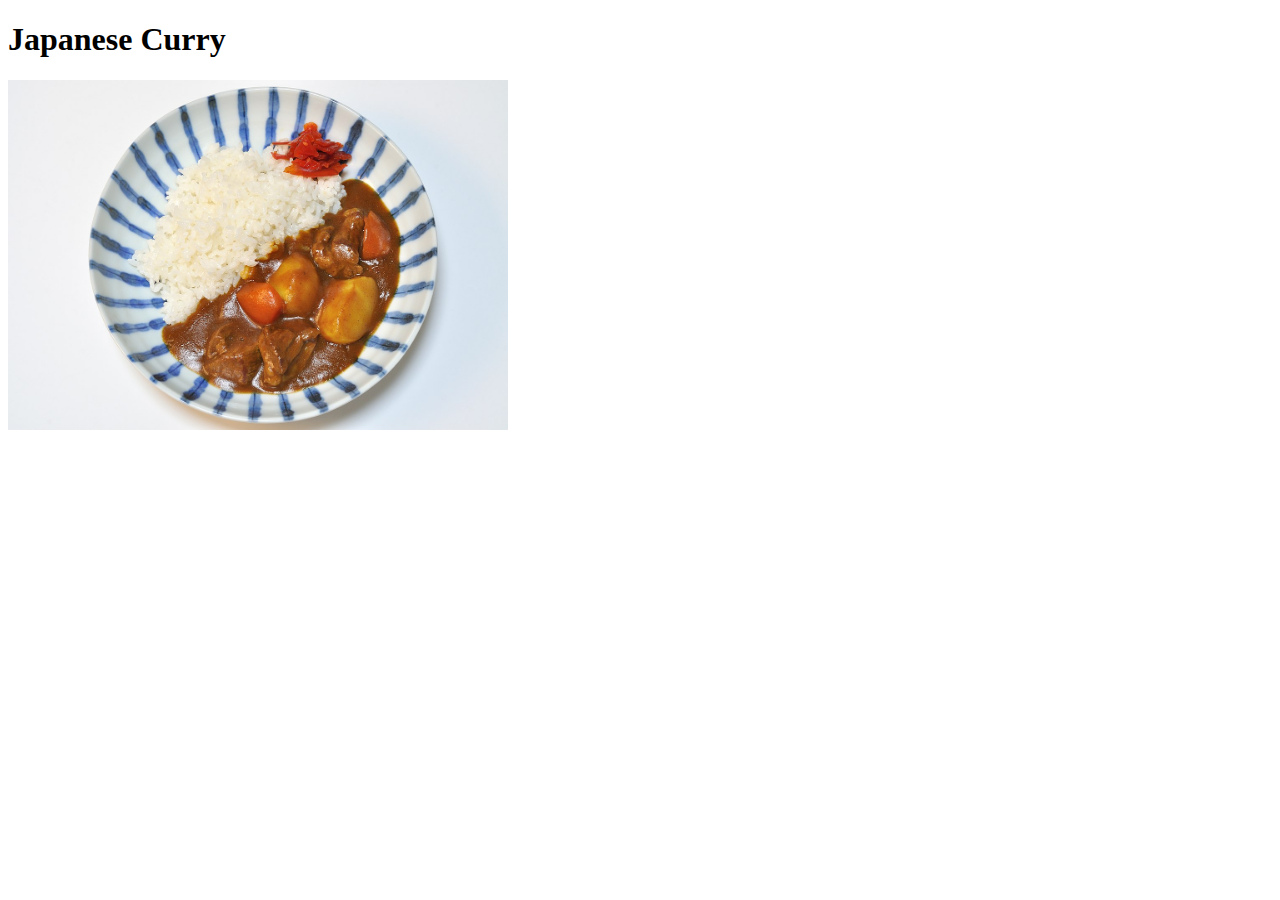
==== recipes/curry.html @ 24d6d753 "Added a curry page with an image of curry" ====
<!DOCTYPE html>

<html>
    <head lang="en">
        <meta charset="UTF-8">

        <title>Japanese Curry</title>
    </head>

    <body>
        <h1>Japanese Curry</h1>

        <img src="../img/curry.jpg" alt="Japanese Curry" height="350" width="500">
    </body>
</html>
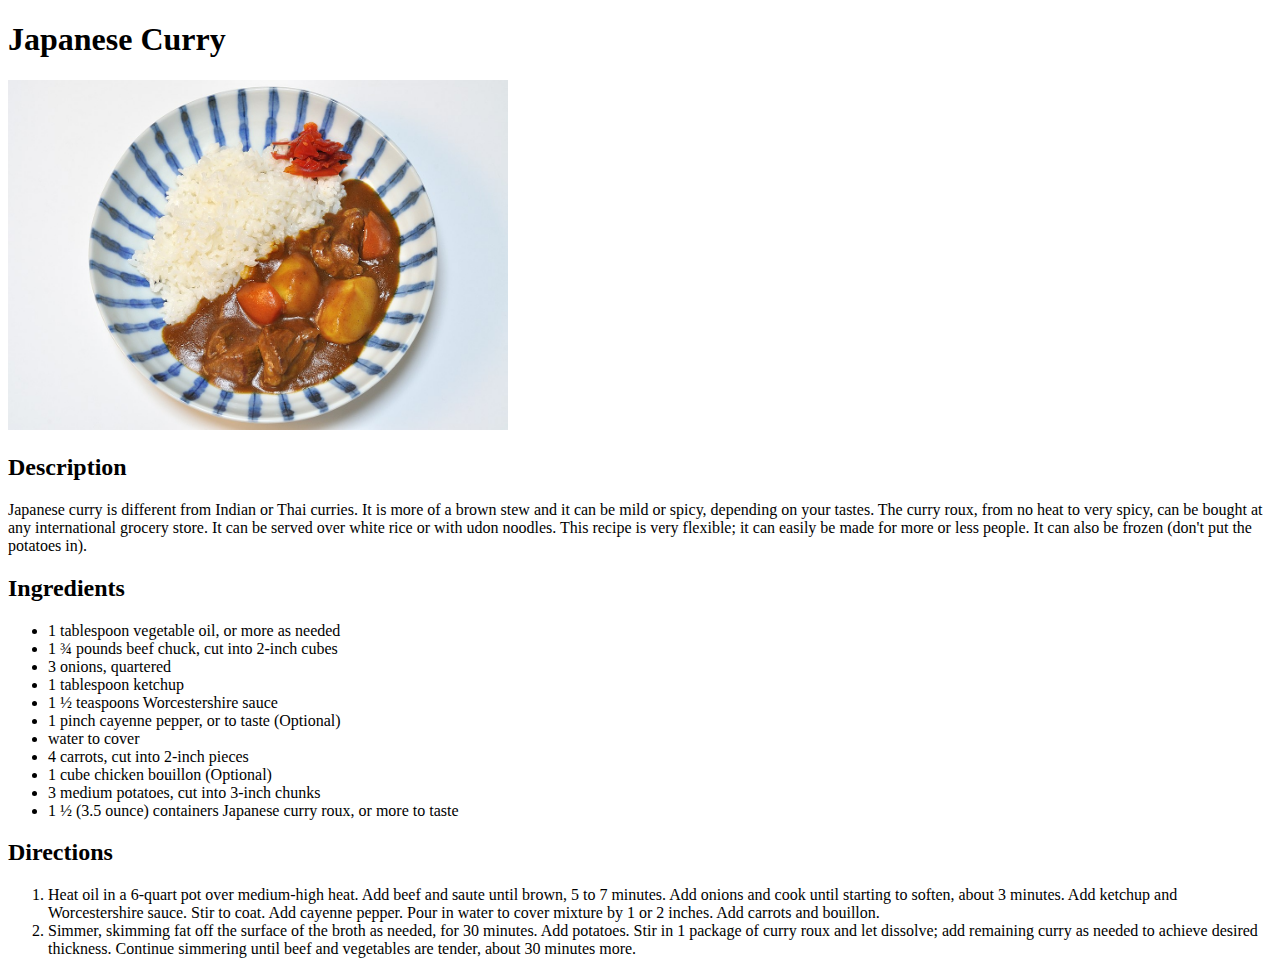
==== commit 73f3eba4: "Added description, ingredients and steps for curry" ====
--- a/recipes/curry.html
+++ b/recipes/curry.html
@@ -11,5 +11,41 @@
         <h1>Japanese Curry</h1>
 
         <img src="../img/curry.jpg" alt="Japanese Curry" height="350" width="500">
+
+        <h2>Description</h2>
+        <p>Japanese curry is different from Indian or Thai curries. It is more of a 
+            brown stew and it can be mild or spicy, depending on your tastes. The curry 
+            roux, from no heat to very spicy, can be bought at any international grocery 
+            store. It can be served over white rice or with udon noodles. This recipe is 
+            very flexible; it can easily be made for more or less people. It can also be 
+            frozen (don't put the potatoes in).</p>
+
+        <h2>Ingredients</h2>
+        <ul>
+            <li>1 tablespoon vegetable oil, or more as needed</li>
+            <li>1 ¾ pounds beef chuck, cut into 2-inch cubes</li>
+            <li>3 onions, quartered</li>
+            <li>1 tablespoon ketchup</li>
+            <li>1 ½ teaspoons Worcestershire sauce</li>
+            <li>1 pinch cayenne pepper, or to taste (Optional)</li>
+            <li>water to cover</li>
+            <li>4 carrots, cut into 2-inch pieces</li>
+            <li>1 cube chicken bouillon (Optional)</li>
+            <li>3 medium potatoes, cut into 3-inch chunks</li>
+            <li>1 ½ (3.5 ounce) containers Japanese curry roux, or more to taste</li>
+        </ul>
+
+        <h2>Directions</h2>
+        <ol>
+            <li>Heat oil in a 6-quart pot over medium-high heat. Add beef and saute until 
+                brown, 5 to 7 minutes. Add onions and cook until starting to soften, about 
+                3 minutes. Add ketchup and Worcestershire sauce. Stir to coat. Add cayenne 
+                pepper. Pour in water to cover mixture by 1 or 2 inches. Add carrots and 
+                bouillon.</li>
+            <li>Simmer, skimming fat off the surface of the broth as needed, for 30 minutes. 
+                Add potatoes. Stir in 1 package of curry roux and let dissolve; add remaining 
+                curry as needed to achieve desired thickness. Continue simmering until beef and 
+                vegetables are tender, about 30 minutes more.</li>
+        </ol>
     </body>
 </html>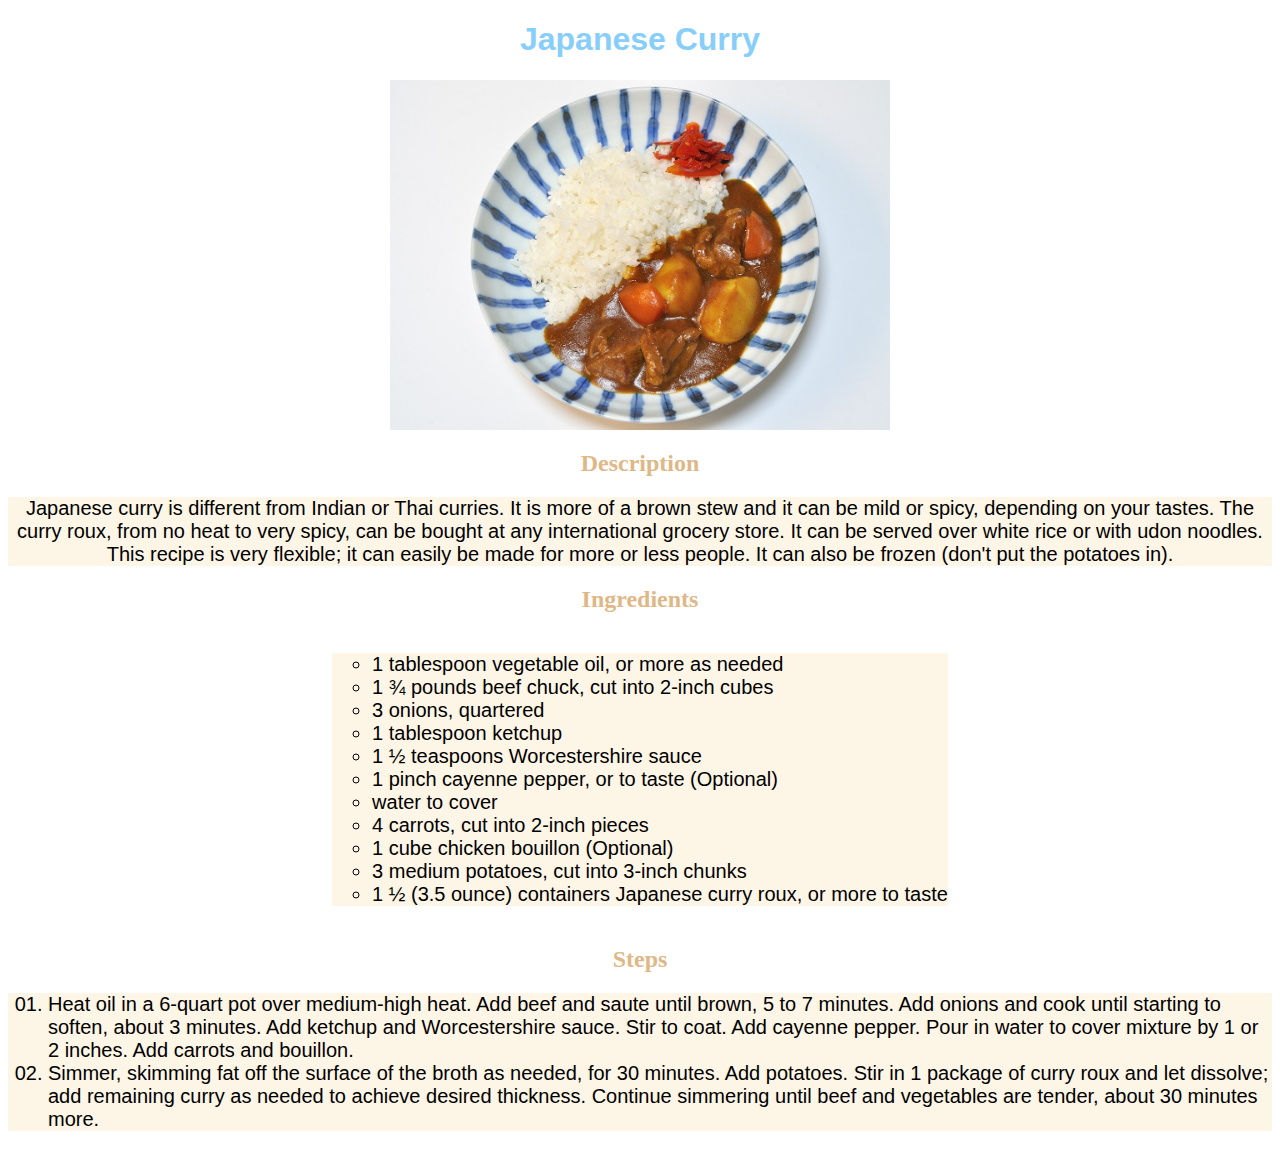
==== commit 9278dc0e: "added style to the home and curry page" ====
--- a/recipes/curry.html
+++ b/recipes/curry.html
@@ -5,15 +5,17 @@
         <meta charset="UTF-8">
 
         <title>Japanese Curry</title>
+
+        <link rel="stylesheet" href="../style.css">
     </head>
 
     <body>
-        <h1>Japanese Curry</h1>
+        <h1 class="recipe">Japanese Curry</h1>
 
         <img src="../img/curry.jpg" alt="Japanese Curry" height="350" width="500">
 
         <h2>Description</h2>
-        <p>Japanese curry is different from Indian or Thai curries. It is more of a 
+        <p class="description">Japanese curry is different from Indian or Thai curries. It is more of a 
             brown stew and it can be mild or spicy, depending on your tastes. The curry 
             roux, from no heat to very spicy, can be bought at any international grocery 
             store. It can be served over white rice or with udon noodles. This recipe is 
@@ -21,21 +23,24 @@
             frozen (don't put the potatoes in).</p>
 
         <h2>Ingredients</h2>
-        <ul>
-            <li>1 tablespoon vegetable oil, or more as needed</li>
-            <li>1 ¾ pounds beef chuck, cut into 2-inch cubes</li>
-            <li>3 onions, quartered</li>
-            <li>1 tablespoon ketchup</li>
-            <li>1 ½ teaspoons Worcestershire sauce</li>
-            <li>1 pinch cayenne pepper, or to taste (Optional)</li>
-            <li>water to cover</li>
-            <li>4 carrots, cut into 2-inch pieces</li>
-            <li>1 cube chicken bouillon (Optional)</li>
-            <li>3 medium potatoes, cut into 3-inch chunks</li>
-            <li>1 ½ (3.5 ounce) containers Japanese curry roux, or more to taste</li>
-        </ul>
+        <div>
+            <ul class="ingredientslist">
+                <li>1 tablespoon vegetable oil, or more as needed</li>
+                <li>1 ¾ pounds beef chuck, cut into 2-inch cubes</li>
+                <li>3 onions, quartered</li>
+                <li>1 tablespoon ketchup</li>
+                <li>1 ½ teaspoons Worcestershire sauce</li>
+                <li>1 pinch cayenne pepper, or to taste (Optional)</li>
+                <li>water to cover</li>
+                <li>4 carrots, cut into 2-inch pieces</li>
+                <li>1 cube chicken bouillon (Optional)</li>
+                <li>3 medium potatoes, cut into 3-inch chunks</li>
+                <li>1 ½ (3.5 ounce) containers Japanese curry roux, or more to taste</li>
+            </ul>
+        </div>
+        
 
-        <h2>Directions</h2>
+        <h2>Steps</h2>
         <ol>
             <li>Heat oil in a 6-quart pot over medium-high heat. Add beef and saute until 
                 brown, 5 to 7 minutes. Add onions and cook until starting to soften, about 
--- a/style.css
+++ b/style.css
@@ -0,0 +1,55 @@
+h1 {
+    color: lightskyblue;
+    font-family: Arial, Helvetica, sans-serif;
+}
+
+h2 {
+    color: burlywood;
+    text-align: center;
+}
+
+ul {
+    background-color: oldlace;
+    color: black;
+    font-family: Arial, Helvetica, sans-serif;
+    font-size: 20px;
+    list-style-type: circle;
+}
+
+ol {
+    background-color: oldlace;
+    color: black;
+    font-family:Arial, Helvetica, sans-serif;
+    font-size: 20px;
+    list-style-type: decimal-leading-zero;
+}
+
+img {
+    display: block;
+    margin-left: auto;
+    margin-right: auto;
+}
+
+div {
+    text-align: center;
+}
+
+.home {
+    background-color: white;
+}
+
+.description { 
+    background-color: oldlace;
+    font-family: Arial, Helvetica, sans-serif;
+    font-size: 20px;
+    text-align: center;
+}
+
+.recipe {
+    text-align: center;
+}
+
+.ingredientslist {
+    display: inline-block;
+    text-align: left;
+}